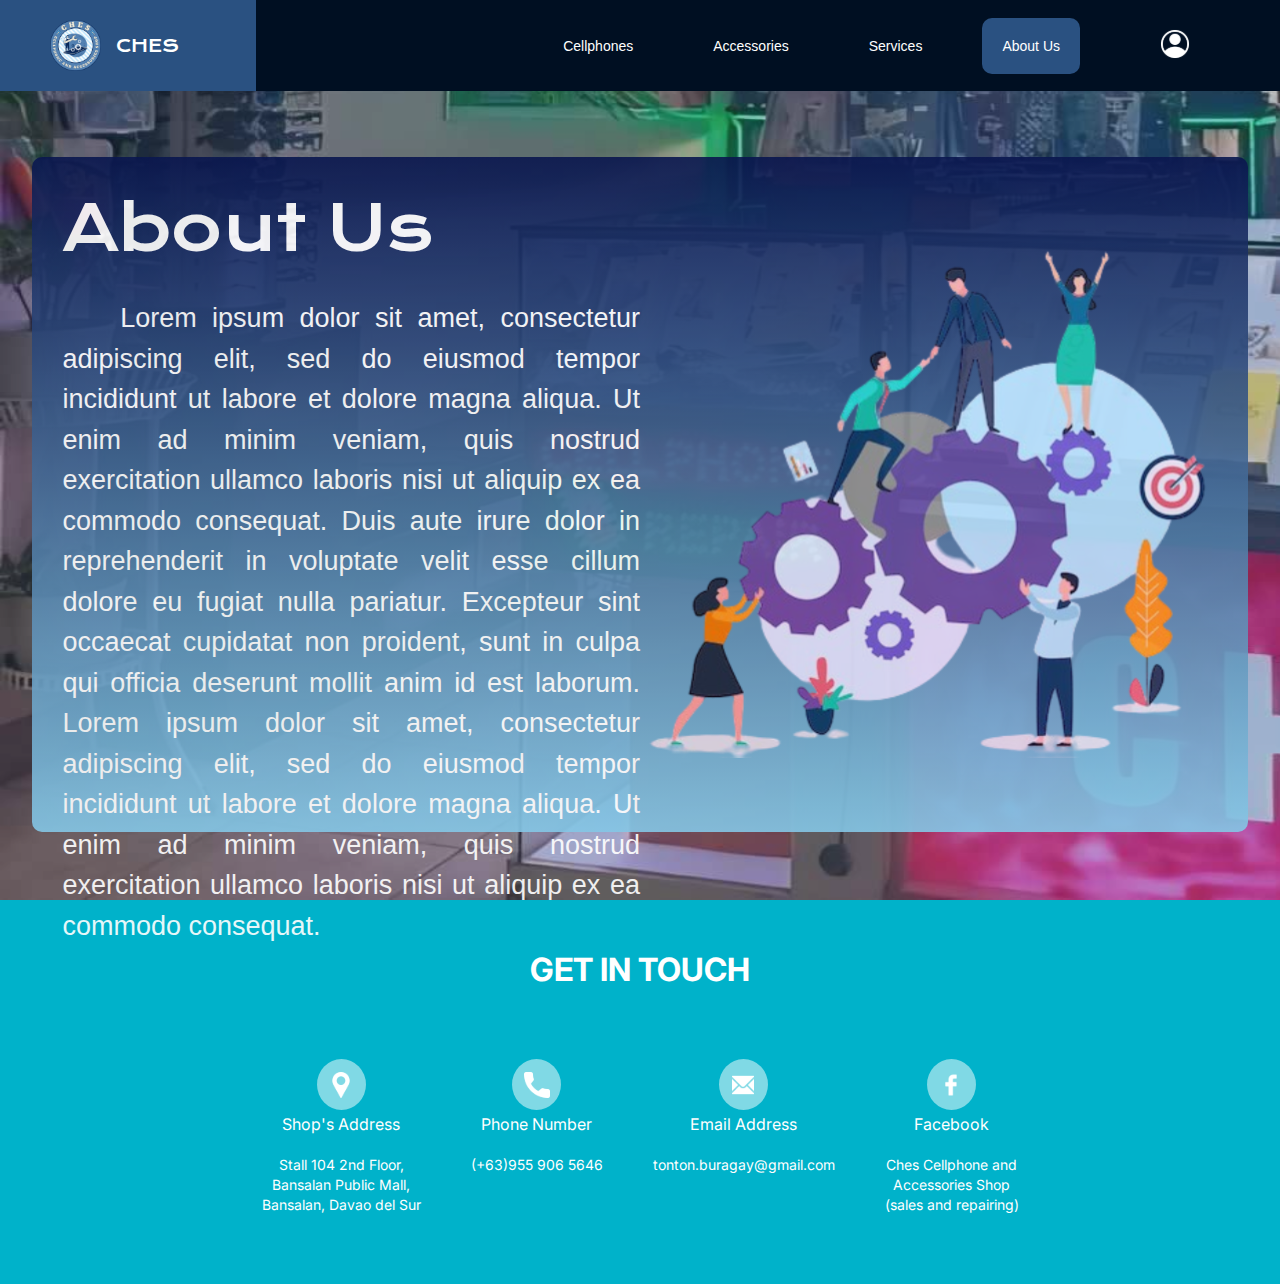
==== about-us.html @ fad234ac "changes8" ====
<!DOCTYPE html>
<html>
 <head>
  <title>CHES Cellphone and Accessories Shop</title>
  <meta charset="utf-8">
  <meta name="viewport" content="width=device-width, initial-scale=1.0">

  <!--css-->
  <link href="about-us.css" type="text/css" rel="stylesheet" />
  <!---->

  <!--fonts-->
  <link rel="preconnect" href="https://fonts.googleapis.com">
  <link rel="preconnect" href="https://fonts.gstatic.com" crossorigin>
  <link href="https://fonts.googleapis.com/css2?family=Inter:wght@100..900&family=Krona+One&display=swap" rel="stylesheet">
  <link rel="preconnect" href="https://fonts.googleapis.com">
  <link rel="preconnect" href="https://fonts.gstatic.com" crossorigin>
  <link href="https://fonts.googleapis.com/css2?family=Krona+One&display=swap" rel="stylesheet">
  <!---->

  <!--icons-->
  <link rel='stylesheet' href='https://cdn-uicons.flaticon.com/2.2.0/uicons-bold-rounded/css/uicons-bold-rounded.css'>
  <link rel='stylesheet' href='https://cdn-uicons.flaticon.com/2.2.0/uicons-regular-rounded/css/uicons-regular-rounded.css'>
  <link rel='stylesheet' href='https://cdn-uicons.flaticon.com/2.2.0/uicons-solid-straight/css/uicons-solid-straight.css'>
  <!---->

<!-- Web logo-->
<link rel="icon" href="icons/logo.svg">

 </head>
 <body>

  <!--header-->
  <div class="header-container">
    <div class="left-header">
     <img src="icons/logo.svg">
     <p>CHES</p>
    </div>
    <div class="navbar">
     <div class="menu" id="hidden-menu">
      <a href="cp.html"><button class="menu-btn">Cellphones</button></a>
      <a href="accessories.html"><button class="menu-btn">Accessories</button></a>
      <a href="services.html"><button class="menu-btn">Services</button></a>
      <a href="#"><button class="menu-btn-aboutus">About Us</button></a>
     </div>
     <div class="right-header">
      <div id="account-btn">
       <img src="icons/account.svg">
       <!--account menu//hidden-->
       <div class="account-container">
        <div class="accounts-menu">
         <div class="acc-menu-btn"><i class="fi fi-rr-user"></i><a href="#">My Profile</a></div>
         <div class="acc-menu-btn"><i class="fi fi-rr-reservation-table"></i><a href="reservations.html">My Reservation</a></div>
         <div class="acc-menu-btn"><i class="fi fi-rr-reservation-table"></i><a href="appointments.html">My Appointments</a></div>
         <div class="acc-menu-btn"><i class="fi fi-rr-exit"></i><a href="#">Log out</a></div>
        </div>
       </div>
       <!---->
      </div>
      <div id="menu-icon">
       <i class="fi fi-br-bars-staggered"></i>
      </div>
     </div>
    </div>
   </div>
   <!---->
   <div class="shop-bg">
        <div class="main-aboutus">
            <div>
                <p class="text-aboutus">About Us</p>
                <p class="text-aboutus2">Lorem ipsum dolor sit amet, consectetur adipiscing elit, sed do eiusmod tempor incididunt ut labore et dolore magna aliqua. Ut enim ad minim veniam, quis nostrud exercitation ullamco laboris nisi ut aliquip ex ea commodo consequat. Duis aute irure dolor in reprehenderit in voluptate velit esse cillum dolore eu fugiat nulla pariatur. Excepteur sint occaecat cupidatat non proident, sunt in culpa qui officia deserunt mollit anim id est laborum. Lorem ipsum dolor sit amet, consectetur adipiscing elit, sed do eiusmod tempor incididunt ut labore et dolore magna aliqua. Ut enim ad minim veniam, quis nostrud exercitation ullamco laboris nisi ut aliquip ex ea commodo consequat.</p>
            </div>
            <img src="icons/team.svg" class="team" alt="team" > 
        </div>
   </div>
      <!--get in touch-->
      <div class="contacts-container">
        <p class="get-in-touch">GET IN TOUCH</p>
        <div class="contacts">
         <div class="location">
          <div><img src="icons/location.svg"></div>
          <p style="font-size: 16px;">Shop's Address</p><br>
          <a class="description">Stall 104 2nd Floor,<br> Bansalan Public Mall,<br> Bansalan, Davao del Sur</a>
         </div>
         <div class="phone-number">
          <div><img src="icons/phone-number.svg"></div>
          <p style="font-size: 16px;">Phone Number</p><br>
          <a class="description">(+63)955 906 5646</a>
         </div>
         <div class="email">
          <div><img src="icons/email.svg"></div>
          <p style="font-size: 16px;">Email Address</p><br>
          <a href="tonton.buragay@gmail.com">tonton.buragay@gmail.com</a>
         </div>
         <div class="facebook">
          <div><img src="icons/facebook.svg"></div>
          <p style="font-size: 16px;">Facebook</p><br>
          <a href="https://www.facebook.com/profile.php?id=100089788597426">Ches Cellphone and<br>Accessories Shop<br>(sales and repairing)</a>
         </div>
        </div>
       </div>
       <!---->
  <div class="account-container">
   <div class="triangle"><i class="fi fi-ss-pyramid"></i></div>
   <div class="accounts-menu">
    <div class="acc-menu-btn"><i class="fi fi-rr-user"></i><a href="#">My Profile</a></div>
    <div class="acc-menu-btn"><i class="fi fi-rr-reservation-table"></i><a href="reservations.html">My Reservation</a></div>
    <div class="acc-menu-btn"><i class="fi fi-rr-reservation-table"></i><a href="appointments.html">My Appointments</a></div>
    <div class="acc-menu-btn"><i class="fi fi-rr-exit"></i><a href="#">Log out</a></div>
   </div>
  </div>
  <!--script-->
  <script type="text/javascript" src="aboutus.js"></script>
 </body>
</html>
---- about-us.css ----
* {
    margin: 0;
    padding: 0;
   }
   body {
    height: 100vh;
    font-family: "Inter", sans-serif;
    overflow-x: hidden;
   }
   
   /*header*/
   .header-container {
       display: grid;
       grid-template-columns: 1fr 4fr;
       transition: 0.3s;
       position: fixed;
       width: 100%;
       z-index: 100;
      }
      .left-header {
       font-family: "Krona One", sans-serif;
       display: flex;
       background-color: #2A5181;
       align-items: center;
       column-gap: 15px;
       font-size: 17px;
       color: white;
       padding: 20px;
       padding-left: 50px;
      }
      .navbar {
       background-color: #000F22;
       display: flex;
       justify-content: right;
       align-items: center;
       position: relative;
      }
      .menu {
       display: flex;
       justify-content: center;
       align-items: center;
       column-gap: 40px;
       padding-right: 50px;
       white-space: nowrap;
      }
      button {
       border: none;
      }
      .menu-btn {
       background-color: #000F22;
       color: white;
       font-size: 14px;
       padding: 20px;
       cursor: pointer;
      }
      .menu-btn:hover {
       background-color: #052355;
       padding: 20px;
       border-radius: 10px;
       transition: all 0.3s ease;
      }

      .menu-btn-aboutus {
        background-color: #2A5181;
        color: white;
        font-size: 14px;
        padding: 20px;
        cursor: pointer;
        border-radius:10px;
       }

      .right-header {
       padding-right: 60px;
       display: flex;
       column-gap: 40px;
       align-items: center;
      }
      .right-header a {
       text-decoration: none;
      }
      #account-btn {
       background-color: #000F22;
       padding: 10px 30px 10px 30px;
       cursor: pointer;
      }
      #account-btn:hover {
       background-color: #052355;
       border-radius: 10px;
       transition: all 0.3s ease;
      }
      .account-container {
       position: absolute;
       top: 13%;
       left: 75%;
       width: 280px;
       z-index: 100;
       max-height: 0px;
       overflow: hidden;
       transition: max-height 0.5s;
       position: fixed;
      }
      .account-container.open {
       max-height: 200px;
      }
      .accounts-menu {
       color: white;
       background-color: #5381B2;
       padding-bottom: 20px;
       font-size: 19px;
       line-height: 50px;
      }
      .accounts-menu i {
       padding: 0 20px 0 20px;
      }
      .acc-menu-btn a {
       white-space: nowrap;
       text-decoration: none;
       color: white;
      }
      .acc-menu-btn:hover {
       background-color: #052355;
       transition: all 0.5s ease;
      }
      #menu-icon {
       color: white;
       font-size: 20px;
       cursor: pointer;
       z-index: 10001;
       display: none;
      }
      /**/
      .shop-bg{
        width:100%;
        height:100%;
        background-image: url('bg-img/shop.svg'); 
        background-size: cover; 
        display: flex;
        justify-content: center;
        align-items: center;
      }

      .getintouch{
        width:100%;
        height:45%;
        background-color: #00B2CA;
      }

      .main-aboutus{
        width: 95%;
        height: 75%;
        background-image: linear-gradient(to bottom, rgb(10, 23, 79), rgb(133, 199, 230)); 
        opacity: 0.9;
        margin-top:7%;
        display:flex;
        border-radius: 10px;
      }
      
      .text-aboutus{
        font-family: "Krona One", sans-serif;
        color:white;
        font-size: 7vh;
        margin-top: 5%;
        margin-right: 5%;
        margin-left: 5%;
        margin-bottom: 5%;
      }

      .text-aboutus2{
        font-family: sans-serif;
        color:white;
        font-size: 3vh;
        margin-top: 3%;
        margin-left: 5%;
        text-indent: 10%;
        line-height:1.5;
        text-align: justify;
      }

      .team{
        height: 100%;
        width:50%;
      }


/*get in touch*/
.contacts-container {
 background-color: #00B2CA;
 color: white;
 padding-bottom: 70px;
}
.get-in-touch {
 font-size: 32px;
 font-weight: bold;
 text-align: center;
 padding-top: 50px;
 padding-bottom: 70px;
}
.contacts {
 display: flex;
 column-gap: 50px;
 justify-content: center;
 align-items: flex-start;
}
.location {
 text-align: center;
}
.phone-number {
 text-align: center;
}
.email {
 text-align: center;
}
.facebook {
 text-align: center;
}
.location a, .phone-number a {
 font-size: 14px;
}
.email a {
 font-size: 14px;
 color: white;
 text-decoration: none;
}
.facebook a {
 font-size: 14px;
 color: white;
 text-decoration: none;
}
/**/

   
   /*media*/
   @media only screen and (max-width: 1000px) {
    #menu-icon {
     display: block;
    }
    .left-header {
     font-size: 15px;
     padding-left: 30px;
    }
    .menu {
     position: absolute;
     top: 100%;
     right: -100%;
     width: 200px;
     height: 100vh;
     background-color: #000F22;
     display: flex;
     flex-direction: column;
     justify-content: flex-start;
     transition: all 0.5s ease;
    }
    .menu a {
     text-decoration: none;
    }
    .menu-btn {
     display: block;
     margin-left: 50px;
     margin-bottom: 20px;
    }

    .menu-btn-aboutus {
        display: block;
        margin-left: 50px;
        margin-bottom: 20px;
        width: 200px;
        border-radius: 0;
       }


    .menu-btn:hover {
     width: 200px;
     border-radius: 0;
    }
    .menu.open {
     right: 0;
     transition: all 0.5s ease;
    }
    .account-container {
     left: 638px;
     top: 12%;
     width: 130%;
    }
   }

   @media only screen and (max-width: 1040px) {
    .main-aboutus{
      margin-top:10%;
    }
    
    .text-aboutus{
      font-size: 6vh;
    }

    .text-aboutus2{
      font-size: 2.9vh;
    }
   }

   @media only screen and (max-width: 960px) {
    .main-aboutus{
      margin-top:10%;
    }
    
    .text-aboutus{
      font-size: 5vh;
    }

    .text-aboutus2{
      font-size: 2.4vh;
      margin-top: 7%;
    }
   }

   
   @media only screen and (max-width: 700px) {
    .team {
      display: none;
    }
    .text-aboutus2 {
      width: 90%;
      font-size: 3vh;
    }
    .main-aboutus {
      opacity: 0.8;
    }
    .contacts {
      display: grid;
      grid-template-columns: 1fr 1fr;
      gap: 60px;
     }
   }

   @media only screen and (max-width: 560px) {
    .main-aboutus {
      height: 80%;
      margin-top: 15%;
    }
   }
   
   @media only screen and (max-width: 460px) {
    .main-aboutus {
      margin-top: 20%;
    }
    .contacts {
      grid-template-columns: 1fr;
    }
   }

   @media only screen and (max-width: 460px) {
    .text-aboutus2 {
      font-size: 2.8vh;
    }
   }
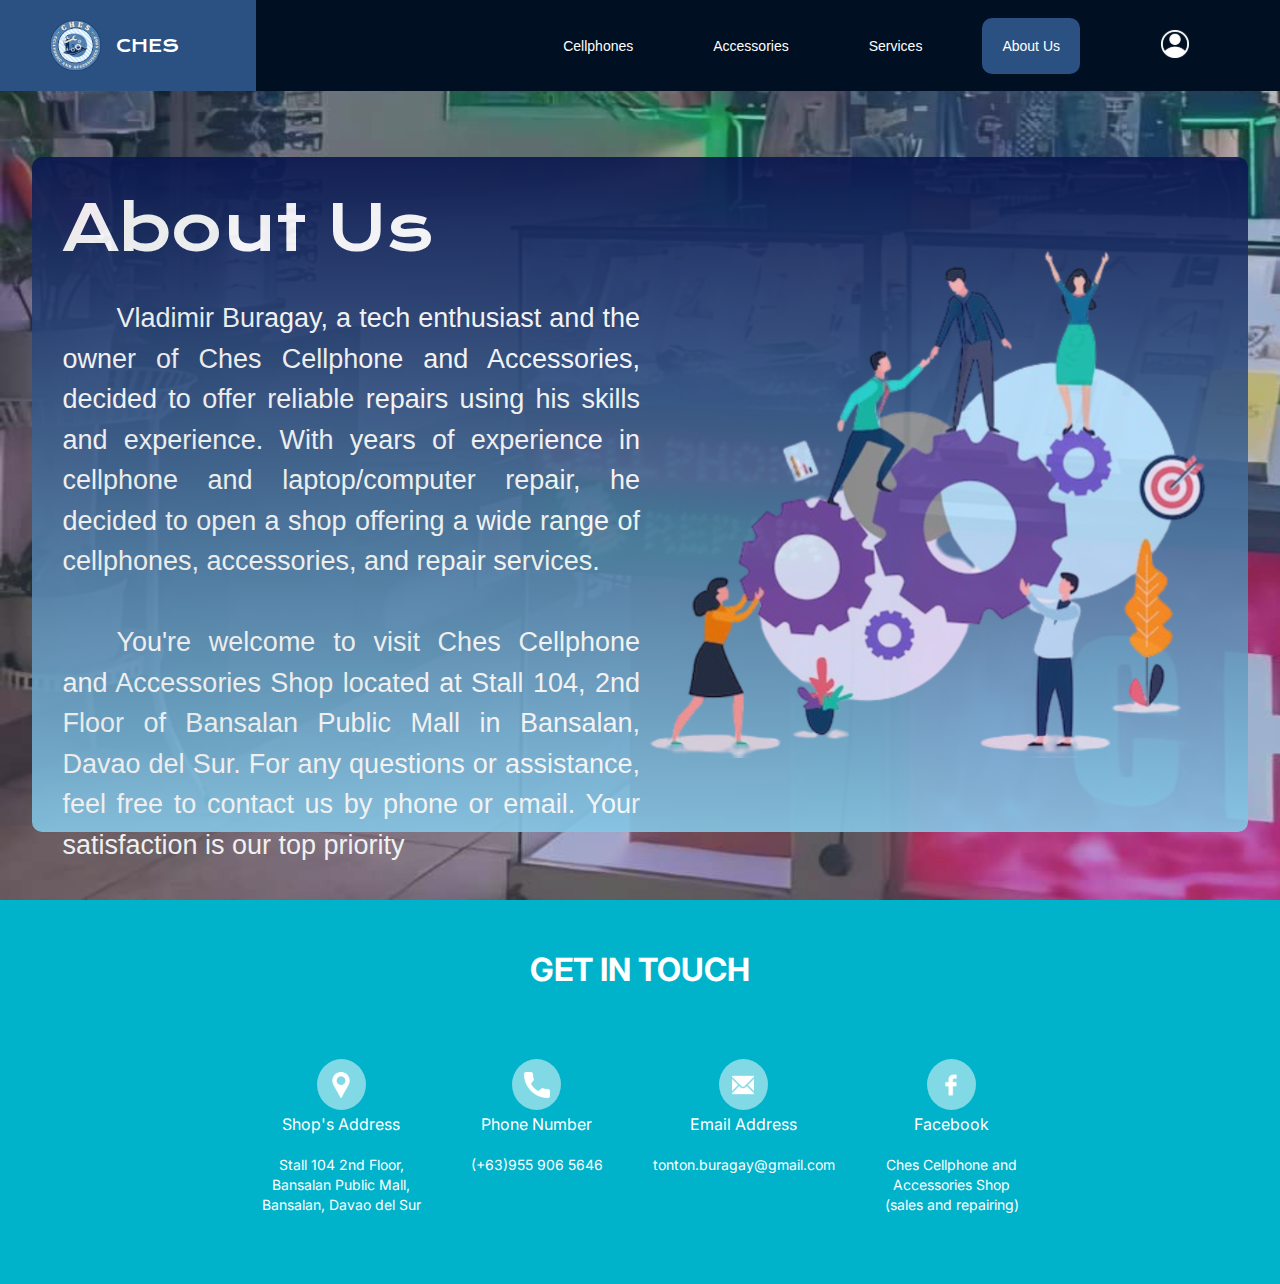
==== commit 1cda7f41: "changes14" ====
--- a/about-us.html
+++ b/about-us.html
@@ -38,9 +38,9 @@
     </div>
     <div class="navbar">
      <div class="menu" id="hidden-menu">
-      <a href="cp.html"><button class="menu-btn">Cellphones</button></a>
-      <a href="accessories.html"><button class="menu-btn">Accessories</button></a>
-      <a href="services.html"><button class="menu-btn">Services</button></a>
+      <a href="cp-homepage.html"><button class="menu-btn">Cellphones</button></a>
+      <a href="accessories-homepage.html"><button class="menu-btn">Accessories</button></a>
+      <a href="services-homepage.html"><button class="menu-btn">Services</button></a>
       <a href="#"><button class="menu-btn-aboutus">About Us</button></a>
      </div>
      <div class="right-header">
@@ -49,16 +49,19 @@
        <!--account menu//hidden-->
        <div class="account-container">
         <div class="accounts-menu">
-         <div class="acc-menu-btn"><i class="fi fi-rr-user"></i><a href="#">My Profile</a></div>
-         <div class="acc-menu-btn"><i class="fi fi-rr-reservation-table"></i><a href="reservations.html">My Reservation</a></div>
-         <div class="acc-menu-btn"><i class="fi fi-rr-reservation-table"></i><a href="appointments.html">My Appointments</a></div>
-         <div class="acc-menu-btn"><i class="fi fi-rr-exit"></i><a href="#">Log out</a></div>
+          <div class="acc-menu-btn" id="myProfile"><i class="fi fi-rr-user"></i>My Profile</div>
+          <div class="acc-menu-btn"><i class="fi fi-rr-reservation-table"></i><a href="my-reservations.html">My Reservation</a></div>
+          <div class="acc-menu-btn"><i class="fi fi-rr-reservation-table"></i><a href="my-appointments.html">My Appointments</a></div>
+          <div class="acc-menu-btn" id="logOut"><i class="fi fi-rr-exit"></i>Log out</div>
         </div>
        </div>
        <!---->
       </div>
       <div id="menu-icon">
        <i class="fi fi-br-bars-staggered"></i>
+      </div>
+      <div class="x">
+        <i class="fi fi-br-cross"></i>
       </div>
      </div>
     </div>
@@ -68,7 +71,7 @@
         <div class="main-aboutus">
             <div>
                 <p class="text-aboutus">About Us</p>
-                <p class="text-aboutus2">Lorem ipsum dolor sit amet, consectetur adipiscing elit, sed do eiusmod tempor incididunt ut labore et dolore magna aliqua. Ut enim ad minim veniam, quis nostrud exercitation ullamco laboris nisi ut aliquip ex ea commodo consequat. Duis aute irure dolor in reprehenderit in voluptate velit esse cillum dolore eu fugiat nulla pariatur. Excepteur sint occaecat cupidatat non proident, sunt in culpa qui officia deserunt mollit anim id est laborum. Lorem ipsum dolor sit amet, consectetur adipiscing elit, sed do eiusmod tempor incididunt ut labore et dolore magna aliqua. Ut enim ad minim veniam, quis nostrud exercitation ullamco laboris nisi ut aliquip ex ea commodo consequat.</p>
+                <p class="text-aboutus2">Vladimir Buragay, a tech enthusiast and the owner of Ches Cellphone and Accessories, decided to offer reliable repairs using his skills and experience. With years of experience in cellphone and laptop/computer repair, he decided to open a shop offering a wide range of cellphones, accessories, and repair services.<br><br><span class="text-after-br">You're welcome to visit Ches Cellphone and Accessories Shop located at Stall 104, 2nd Floor of Bansalan Public Mall in Bansalan, Davao del Sur. For any questions or assistance, feel free to contact us by phone or email. Your satisfaction is our top priority</span></p>
             </div>
             <img src="icons/team.svg" class="team" alt="team" > 
         </div>
@@ -103,14 +106,14 @@
   <div class="account-container">
    <div class="triangle"><i class="fi fi-ss-pyramid"></i></div>
    <div class="accounts-menu">
-    <div class="acc-menu-btn"><i class="fi fi-rr-user"></i><a href="#">My Profile</a></div>
-    <div class="acc-menu-btn"><i class="fi fi-rr-reservation-table"></i><a href="reservations.html">My Reservation</a></div>
-    <div class="acc-menu-btn"><i class="fi fi-rr-reservation-table"></i><a href="appointments.html">My Appointments</a></div>
-    <div class="acc-menu-btn"><i class="fi fi-rr-exit"></i><a href="#">Log out</a></div>
+    <div class="acc-menu-btn" id="myProfile"><i class="fi fi-rr-user"></i>My Profile</div>
+    <div class="acc-menu-btn"><i class="fi fi-rr-reservation-table"></i><a href="my-reservations.html">My Reservations</a></div>
+    <div class="acc-menu-btn"><i class="fi fi-rr-reservation-table"></i><a href="my-appointments.html">My Appointments</a></div>
+    <div class="acc-menu-btn" id="logOut"><i class="fi fi-rr-exit"></i>Log out</div>
    </div>
   </div>
   <!--script-->
-  <script type="text/javascript" src="aboutus.js"></script>
+  <script type="text/javascript" src="about-us.js"></script>
  </body>
 </html>
 
--- a/about-us.css
+++ b/about-us.css
@@ -90,8 +90,9 @@
       }
       .account-container {
        position: absolute;
-       top: 13%;
+       top: 14%;
        left: 75%;
+       border-radius: 5px;
        width: 280px;
        z-index: 100;
        max-height: 0px;
@@ -124,10 +125,21 @@
       #menu-icon {
        color: white;
        font-size: 20px;
+       margin-top: 5px;
        cursor: pointer;
        z-index: 10001;
        display: none;
       }
+      .x {
+        color: white;
+        font-size: 20px;
+        margin-top: 5px;
+        cursor: pointer;
+        z-index: 10001;
+        display: none;
+       }
+      /**/
+
       /**/
       .shop-bg{
         width:100%;
@@ -174,6 +186,11 @@
         text-indent: 10%;
         line-height:1.5;
         text-align: justify;
+        text-indent: 2em;
+      }
+
+      .text-after-br {
+        margin-left: 2em;
       }
 
       .team{
@@ -230,6 +247,37 @@
 
    
    /*media*/
+   @media only screen and (max-width: 1230px) {
+    .account-container {
+      left: 73%;
+    }
+   }
+
+  @media only screen and (max-width: 1150px) {
+    .account-container {
+      left: 70%;
+    }
+  }
+
+   @media only screen and (max-width: 1040px) {
+    .main-aboutus{
+      margin-top:10%;
+    }
+    .text-aboutus{
+      font-size: 6vh;
+    }
+    .text-aboutus2{
+      font-size: 2.9vh;
+    }
+   }
+ 
+  @media only screen and (max-width: 1050px) {
+    .account-container {
+      left: 67%;
+    }
+  }
+
+ 
    @media only screen and (max-width: 1000px) {
     #menu-icon {
      display: block;
@@ -263,37 +311,22 @@
         display: block;
         margin-left: 50px;
         margin-bottom: 20px;
-        width: 200px;
+        width: 180px;
         border-radius: 0;
        }
 
-
-    .menu-btn:hover {
-     width: 200px;
-     border-radius: 0;
-    }
+       .menu-btn:hover {
+        background-color: #000F22;
+       }
     .menu.open {
      right: 0;
      transition: all 0.5s ease;
     }
     .account-container {
-     left: 638px;
-     top: 12%;
-     width: 130%;
-    }
-   }
-
-   @media only screen and (max-width: 1040px) {
-    .main-aboutus{
-      margin-top:10%;
-    }
-    
-    .text-aboutus{
-      font-size: 6vh;
-    }
-
-    .text-aboutus2{
-      font-size: 2.9vh;
+      left: 59%;
+    }
+    #account-btn:hover {
+      background-color: #000F22;
     }
    }
 
@@ -301,17 +334,46 @@
     .main-aboutus{
       margin-top:10%;
     }
-    
+    .account-container {
+      left: 57%;
+    }
     .text-aboutus{
       font-size: 5vh;
     }
-
     .text-aboutus2{
       font-size: 2.4vh;
       margin-top: 7%;
     }
    }
 
+   @media only screen and (max-width: 850px) {
+    .get-in-touch {
+      font-size: 28px;
+     }
+    .contacts {
+     column-gap: 25px;
+    }
+    .account-container {
+      left: 52%;
+    }
+   }
+
+   @media only screen and (max-width: 770px) {
+    .get-in-touch {
+      font-size: 28px;
+     }
+    .contacts {
+     column-gap: 25px;
+    }
+    .contacts {
+      display: grid;
+      grid-template-columns: 1fr 1fr;
+      gap: 60px;
+    }
+    .account-container {
+      left: 45%;
+    }
+   }
    
    @media only screen and (max-width: 700px) {
     .team {
@@ -324,11 +386,19 @@
     .main-aboutus {
       opacity: 0.8;
     }
-    .contacts {
-      display: grid;
-      grid-template-columns: 1fr 1fr;
-      gap: 60px;
-     }
+   }
+   
+   @media only screen and (max-width: 650px) {
+    .account-container {
+     left: 37%;
+    }
+   }
+
+   @media only screen and (max-width: 600px) {
+    .account-container {
+      left: 36%;
+      width: 250px;
+    }
    }
 
    @media only screen and (max-width: 560px) {
@@ -336,9 +406,32 @@
       height: 80%;
       margin-top: 15%;
     }
+    .left-header {
+      background-color: #000F22;
+    }
+    .account-container {
+      left: 30%;
+    }
+   }
+
+   @media only screen and (max-width: 500px) {
+    .right-header {
+     overflow-x: hidden;
+    }
+    .account-container {
+      left: 34%;
+      width: 200px;
+     }
+     .accounts-menu {
+      font-size: 15px;
+     }
    }
    
    @media only screen and (max-width: 460px) {
+    .left-header {
+      padding-left: 10px;
+    }
+
     .main-aboutus {
       margin-top: 20%;
     }
@@ -347,9 +440,25 @@
     }
    }
 
-   @media only screen and (max-width: 460px) {
+   @media only screen and (max-width: 400px) {
+    .right-header {
+      column-gap: 20px;
+      padding-right: 30px;
+    }
+    .account-container {
+      top: 13%;
+    }
+   }
+
+   @media only screen and (max-width: 360px) {
+    .menu {
+      width: 150px;
+    }
     .text-aboutus2 {
-      font-size: 2.8vh;
-    }
-   }
-
+      font-size: 2.3vh;
+    }
+    .text-aboutus {
+      font-size: 4vh;
+    }
+   }
+
